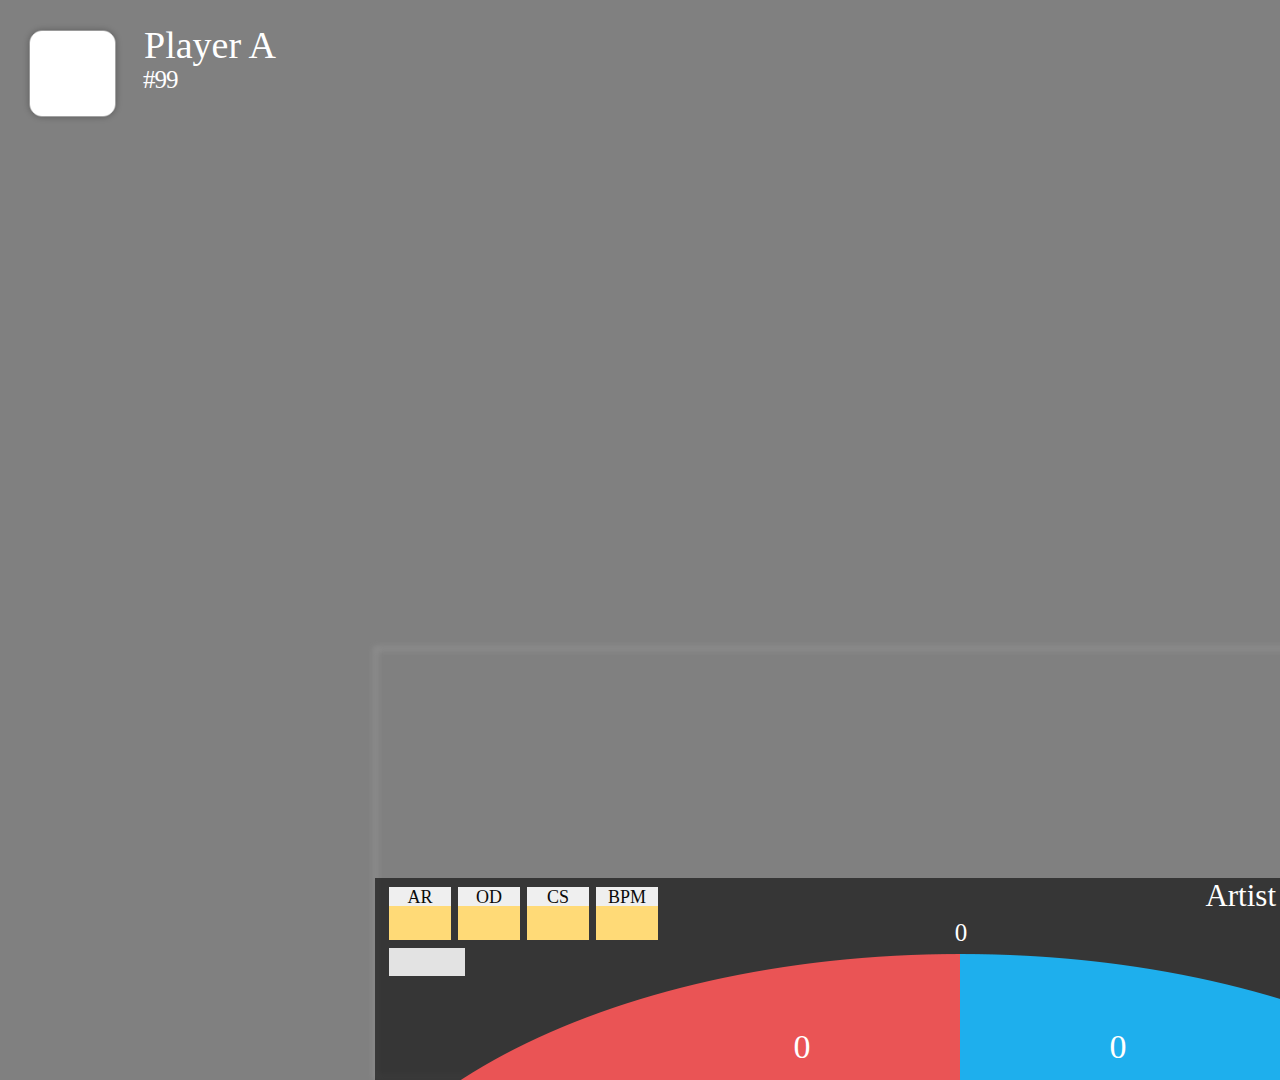
==== KURURU_GAMEPLAY/index.html @ dc5c0b2b "init commit, 完成所有页面+Gameplay的JS，bracket暂时用OCLR S8的测试" ====
<!DOCTYPE html>
<html lang="en">
<head>
    <meta charset="UTF-8">
    <meta name="viewport" content="width=device-width, initial-scale=1.0">
    <title>Gameplay Interface</title>
    <script src="../COMMON/lib/countUp.js"></script>
    <script src="../COMMON/lib/odometr.js"></script>
    <script type="module" src="index.js"></script>
    <link rel="stylesheet" href="style.css">
</head>
<body>
<div class="container">
    <div class="player-container">
        <div class="player-a">
            <img class="player-a-avatar" src="../COMMON/img/avatar_blank.png">

            <div id="player-a-name" class="player-name">Player A</div>
            <div id="player-a-rank" class="player-rank">#99</div>
            <div id="player-a-stars">

            </div>
        </div>
        <div class="player-b">
            <img class="player-b-avatar" src="../COMMON/img/avatar_blank.png">

            <div id="player-b-name" class="player-name">Player B</div>
            <div id="player-b-rank" class="player-rank">#99</div>
            <div id="player-b-stars">

            </div>

        </div>
    </div>

    <div id="selected">
        <p id="picked-by">Picked by PlayerAAAAAAB</p>
    </div>
    <img id="bg">
    <div id="scoreboard">
        <div class="details">
            <div class="detail">
                <div class="detail-up"><span>AR</span></div>
                <div class="detail-bottom"><span id="ar"></span></div>
            </div>
            <div class="detail">
                <div class="detail-up"><span>OD</span></div>
                <div class="detail-bottom"><span id="od"></span></div>
            </div>
            <div class="detail">
                <div class="detail-up"><span>CS</span></div>
                <div class="detail-bottom"><span id="cs"></span></div>
            </div>
            <div class="detail">
                <div class="detail-up"><span>BPM</span></div>
                <div class="detail-bottom"><span id="bpm"></span></div>
            </div>
        </div>
        <div class="star-ranking"><span id="star-ranking"></span></div>

        <div class="title"><span id="title">Artist - Title - [diff. name]</span></div>
        <div class="mapper"><span id="mapper">Mapper </span></div>
        <div id="mods-bg"><span id="mods"></span></div>
        <div class="score-offset">
            <span id="score-offset">0</span>
        </div>

        <div class="red-blue"></div>
        <div class="scores">
            <span id="score-red">0</span>
            <span id="score-blue">0</span>
        </div>

    </div>
    <div id="chat">
        <div id="chat-content">
        </div>
    </div>

</div>
</body>
</html>
---- KURURU_GAMEPLAY/style.css ----
@font-face {
    font-family: "Resource-Han-Rounded-CN-Bold";
    src: url('../COMMON/font/Resource Han Rounded CN Medium.ttf');
}

@font-face {
    font-family: "MaokenAssortedSans";
    src: url('../COMMON/font/MaoKenShiJinHei-2.ttf');
}

@font-face {
    font-family: "Sarasa-UI-SC-Bold";
    src: url('../COMMON/font/SarasaUiSC-Bold.ttf');
}

body {
    margin: 0;
    padding: 0
}

.container {
    background: gray;
    width: 1920px;
    height: 1080px;
}

.player-container {
    position: relative;
}

.player-a {
    position: absolute;
    left: 22px;
    top: 23px;
}

.player-a-avatar {
    position: absolute;
    width: 101px;
    height: 101px;
    /*圆角12像素*/
    border-radius: 12px;
}

.player-name {
    height: 38px;
    font-family: "Resource-Han-Rounded-CN-Bold";
    font-size: 38px;
    font-weight: normal;
    font-stretch: normal;
    line-height: 38px;
    letter-spacing: 0px;
    color: #ffffff;
    white-space: nowrap;
    vertical-align: middle;
}

#player-a-name {
    position: absolute;
    left: 122px;
    top: 3px;
}

.player-rank {
    height: 25px;
    font-family: "Resource-Han-Rounded-CN-Bold";
    font-size: 25px;
    font-weight: normal;
    font-stretch: normal;
    line-height: 25px;
    letter-spacing: -1px;
    color: #fffeff;
    white-space: nowrap;
}

#player-a-rank {
    position: absolute;
    left: 121px;
    top: 44px;
}

#player-a-stars {
    position: absolute;
    left: 122px;
    top: 70px;
    display: flex;
    gap: 7px; /* 图片之间的间距 */
}


.player-b {
    position: absolute;
    width: 402px;
    height: 106px;
    left: 1496px;
    top: 23px;
}

.player-b-avatar {
    position: absolute;
    left: 300px;
    width: 101px;
    height: 101px;
    /*圆角12像素*/
    border-radius: 12px;
}

#player-b-name {
    position: absolute;
    right: 124px;
    top: 3px;
}

#player-b-rank {
    position: absolute;
    right: 123px;
    top: 44px;
}

#player-b-stars {
    position: absolute;
    right: 123px;
    top: 70px;
    display: flex;
    gap: 7px; /* 图片之间的间距 */
}

#selected {
    position: absolute;
    left: 1088px;
    top: 84px;
    width: 292px;
    height: 37px;
    border-radius: 19px;
    justify-content: center; /* 水平居中 */
    align-items: center; /* 垂直居中 */
    display: none;
}

.picked-by-a{
    display: flex;
    background-color: #860f44;
}
.picked-by-b{
    display: flex;
    background-color: #056674;
}
#picked-by {
    text-align: center;
    font-family: "MaokenAssortedSans";
    font-size: 20px;
    line-height: 20px;
    font-weight: normal;
    font-stretch: normal;
    letter-spacing: 0px;
    color: #fdfdfd;
}


#scoreboard {
    position: absolute;
    left: 375px;
    top: 878px;
    width: 1170px;
    height: 202px;
    background-color: rgba(0, 0, 0, 0.58); /* 50% 透明度的黑色背景 */
    /*display: none;*/
}


.details {
    display: flex;
    gap: 7px;

    position: absolute;
    left: 14px;
    top: 9px
}

.detail {
    display: flex;
    flex-direction: column;
    width: 62px;
    height: 53px;
}

.detail-up {
    background-color: #efefef;
    width: 62px;
    height: 19px;
    font-family: Sarasa-UI-SC-Bold;
    font-size: 18px;
}

.detail-up span {
    display: flex;
    justify-content: center; /* 水平居中 */
    align-items: center; /* 垂直居中 */
    color: #0a0a0a;
}

.detail-bottom {
    width: 62px;
    height: 34px;
    background-color: #ffda77;
    font-family: Sarasa-UI-SC-Bold;
    font-size: 25px;

}

.detail-bottom span {
    display: flex;
    justify-content: center; /* 水平居中 */
    align-items: center; /* 垂直居中 */
    color: #0a0a0a;
}

.star-ranking {
    position: absolute;
    left: 14px;
    top: 70px;

    display: flex;
    justify-content: center; /* 水平居中 */
    align-items: center; /* 垂直居中 */
    width: 76px;
    height: 28px;
    background-color: #e3e3e3;
}

.star-ranking span {
    font-family: Sarasa-UI-SC-Bold;
    font-size: 20px;
    color: #0a0a0a;
}


.title {
    position: absolute;
    right: 13px;
    top: 0px;
}

.title span {
    font-family: Sarasa-UI-SC-Bold;
    font-size: 31px;
    color: #ffffff;
    width: 800px; /* 设置最大宽度 */
    overflow: hidden; /* 隐藏超出容器的内容 */
    text-overflow: ellipsis; /* 超出部分显示省略号 */
    white-space: nowrap; /* 文本不换行 */
    display: block; /* 确保span像块级元素一样接受宽度设置 */
    text-align: right;
}

.mapper {
    position: absolute;
    right: 11px;
    top: 39px;
}

.mapper span {
    font-family: Sarasa-UI-SC-Bold;
    font-size: 25px;
    color: #efc86d;
}


#mods {
    font-family: Sarasa-UI-SC-Bold;
    font-size: 25px;
    color: #ffffff;
}
#mods-bg {
    position: absolute;
    right: 10px;
    top: 68px;
    width: 96px;
    height: 36px;
    background-color: #1eafed;
    justify-content: center; /* 水平居中 */
    align-items: center; /* 垂直居中 */
    display: none;
}

.triangle {
    position: absolute;
    left: 564px;
    top: 57px;
    width: 41px;
    height: 18px;
    background-image: url(../COMMON/img/triangle.png);
    background-repeat: no-repeat;
}

.red-blue {
    position: absolute;
    top: 76px;
    background-image: url("../COMMON/img/red-blue.png");
    width: 1170px;
    height: 126px;
}

.score-offset {
    position: absolute;
    left: 514px;
    top: 45px;
    display: flex;
    width: 144px;
    height: 20px;
    justify-content: center; /* 水平居中 */
    align-items: center; /* 垂直居中 */
}

.score-offset span {
    font-family: Sarasa-UI-SC-Bold;
    font-size: 25px;
    font-weight: normal;
    font-stretch: normal;
    letter-spacing: 0px;
    color: #ffffff;
}

.scores {
    position: absolute;
    left: 269px;
    top: 150px;
    display: flex;

}

.scores span {
    font-family: Sarasa-UI-SC-Bold;
    font-size: 34px;
    color: #fffffe;
    width: 316px;
    text-align: center;
}

#chat {
    position: absolute;
    left: 375px;
    top: 878px;
    width: 1170px;
    height: 202px;
    background-color: rgba(0, 0, 0, 0.58); /* 50% 透明度的黑色背景 */

    display: none;
}

#chat-content {
    position: absolute;
    left: 21px;
    top: 17px;
    width: 1140px;
    max-height: 180px;

    overflow-y: auto; /* 当内容溢出时，自动显示垂直滚动条 */
}
/* 滚动槽 */
::-webkit-scrollbar {
    width: 6px;
    height: 6px;
}
::-webkit-scrollbar-track {
    border-radius: 3px;
    background: rgba(0,0,0,0.06);
    -webkit-box-shadow: inset 0 0 5px rgba(0,0,0,0.08);
}
/* 滚动条滑块 */
::-webkit-scrollbar-thumb {
    border-radius: 3px;
    background: rgba(0,0,0,0.12);
    -webkit-box-shadow: inset 0 0 10px rgba(0,0,0,0.2);
}
#chat-content p {
    font-family: Sarasa-UI-SC-Bold;
    font-size: 25px;
    margin: 0px;
    color: #ffffff;
}
.time{
    color: #e3e3e3;
}
.player-a-name-chat{
    color: #ea5455;
}
.unknown-chat{
    color: #28cc9e;
}
.player-b-name-chat{
    color: #a1eafb;
}
#bg {
    position: absolute;
    left: 375px;
    top: 648px;
    width: 1170px;
    height: 430px; /* 设置图片显示的高度 */
    object-fit: cover; /* 保持图片的宽高比并填充容器 */
    object-position: top; /* 确保图片的顶部对齐容器顶部 */
    overflow: hidden; /* 隐藏超出容器的内容 */
    filter: blur(3px);
}

.mapper-desc {
}
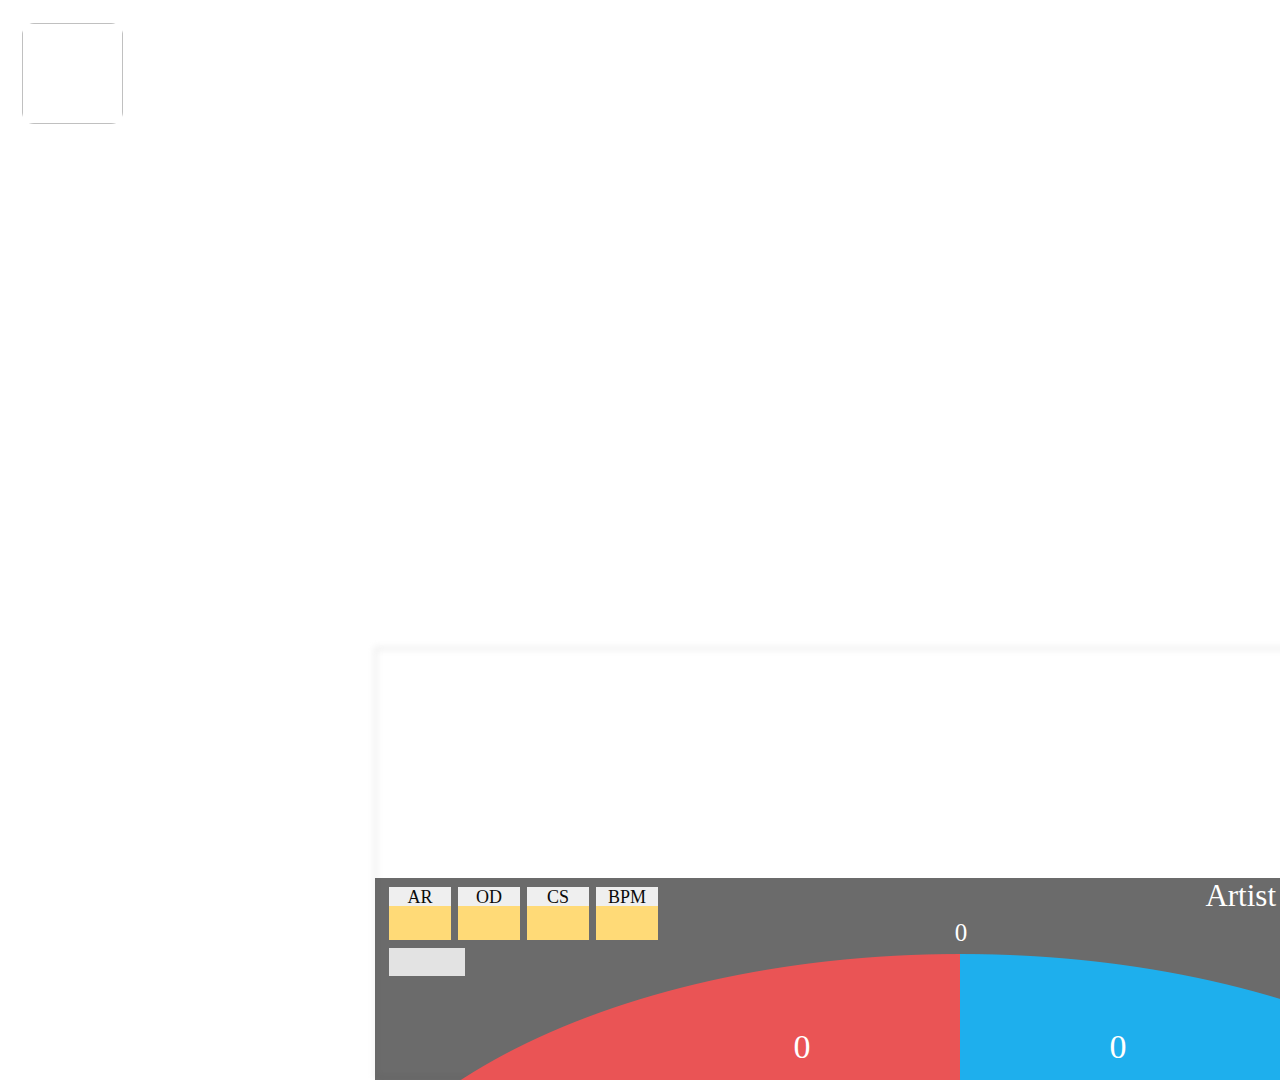
==== commit 5a5d9ba7: "fix: OBS场景自测过程中的bug修复（例如obs-browser不支持下拉框等），json替换为Kururu Qua的JSON" ====
--- a/KURURU_GAMEPLAY/index.html
+++ b/KURURU_GAMEPLAY/index.html
@@ -13,19 +13,19 @@
 <div class="container">
     <div class="player-container">
         <div class="player-a">
-            <img class="player-a-avatar" src="../COMMON/img/avatar_blank.png">
+            <img class="player-a-avatar">
 
-            <div id="player-a-name" class="player-name">Player A</div>
-            <div id="player-a-rank" class="player-rank">#99</div>
+            <div id="player-a-name" class="player-name"></div>
+            <div id="player-a-rank" class="player-rank"></div>
             <div id="player-a-stars">
 
             </div>
         </div>
         <div class="player-b">
-            <img class="player-b-avatar" src="../COMMON/img/avatar_blank.png">
+            <img class="player-b-avatar">
 
-            <div id="player-b-name" class="player-name">Player B</div>
-            <div id="player-b-rank" class="player-rank">#99</div>
+            <div id="player-b-name" class="player-name"></div>
+            <div id="player-b-rank" class="player-rank"></div>
             <div id="player-b-stars">
 
             </div>
@@ -34,7 +34,7 @@
     </div>
 
     <div id="selected">
-        <p id="picked-by">Picked by PlayerAAAAAAB</p>
+        <p id="picked-by"></p>
     </div>
     <img id="bg">
     <div id="scoreboard">
--- a/KURURU_GAMEPLAY/style.css
+++ b/KURURU_GAMEPLAY/style.css
@@ -19,7 +19,6 @@
 }
 
 .container {
-    background: gray;
     width: 1920px;
     height: 1080px;
 }
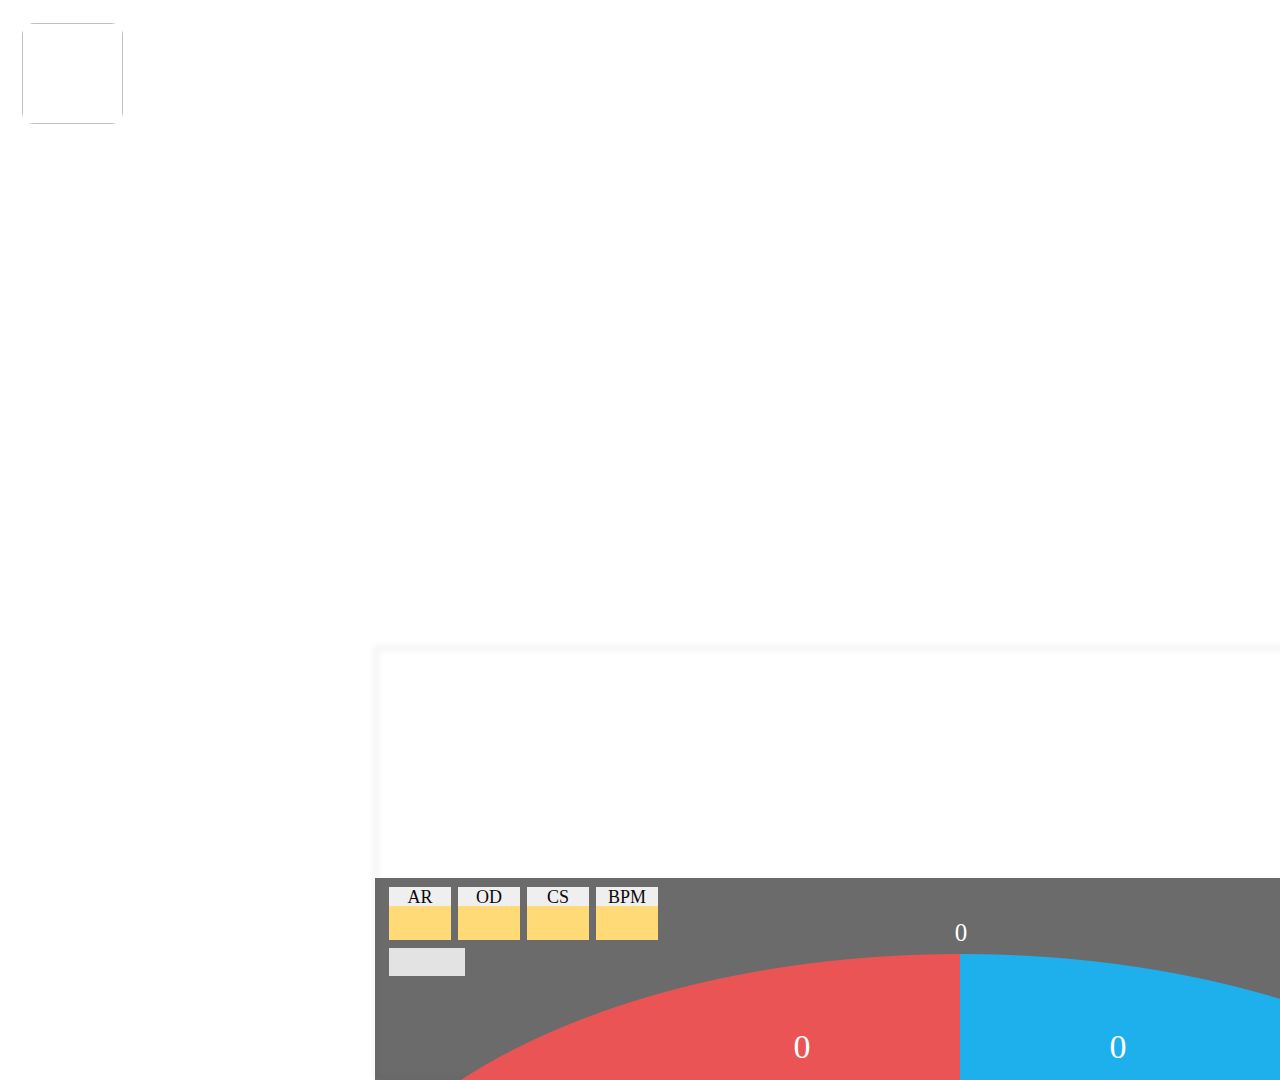
==== commit ae4c689d: "背景随背景路径刷新；Showcase的数据也总是更新，bid仅用于确定mod index" ====
--- a/KURURU_GAMEPLAY/index.html
+++ b/KURURU_GAMEPLAY/index.html
@@ -4,8 +4,6 @@
     <meta charset="UTF-8">
     <meta name="viewport" content="width=device-width, initial-scale=1.0">
     <title>Gameplay Interface</title>
-    <script src="../COMMON/lib/countUp.js"></script>
-    <script src="../COMMON/lib/odometr.js"></script>
     <script type="module" src="index.js"></script>
     <link rel="stylesheet" href="style.css">
 </head>
@@ -13,7 +11,7 @@
 <div class="container">
     <div class="player-container">
         <div class="player-a">
-            <img class="player-a-avatar">
+            <img id="player-a-avatar">
 
             <div id="player-a-name" class="player-name"></div>
             <div id="player-a-rank" class="player-rank"></div>
@@ -22,7 +20,7 @@
             </div>
         </div>
         <div class="player-b">
-            <img class="player-b-avatar">
+            <img id="player-b-avatar">
 
             <div id="player-b-name" class="player-name"></div>
             <div id="player-b-rank" class="player-rank"></div>
@@ -58,8 +56,8 @@
         </div>
         <div class="star-ranking"><span id="star-ranking"></span></div>
 
-        <div class="title"><span id="title">Artist - Title - [diff. name]</span></div>
-        <div class="mapper"><span id="mapper">Mapper </span></div>
+        <div class="title"><span id="title"></span></div>
+        <div class="mapper"><span id="mapper"> </span></div>
         <div id="mods-bg"><span id="mods"></span></div>
         <div class="score-offset">
             <span id="score-offset">0</span>
--- a/KURURU_GAMEPLAY/style.css
+++ b/KURURU_GAMEPLAY/style.css
@@ -33,7 +33,7 @@
     top: 23px;
 }
 
-.player-a-avatar {
+#player-a-avatar {
     position: absolute;
     width: 101px;
     height: 101px;
@@ -95,7 +95,7 @@
     top: 23px;
 }
 
-.player-b-avatar {
+#player-b-avatar {
     position: absolute;
     left: 300px;
     width: 101px;
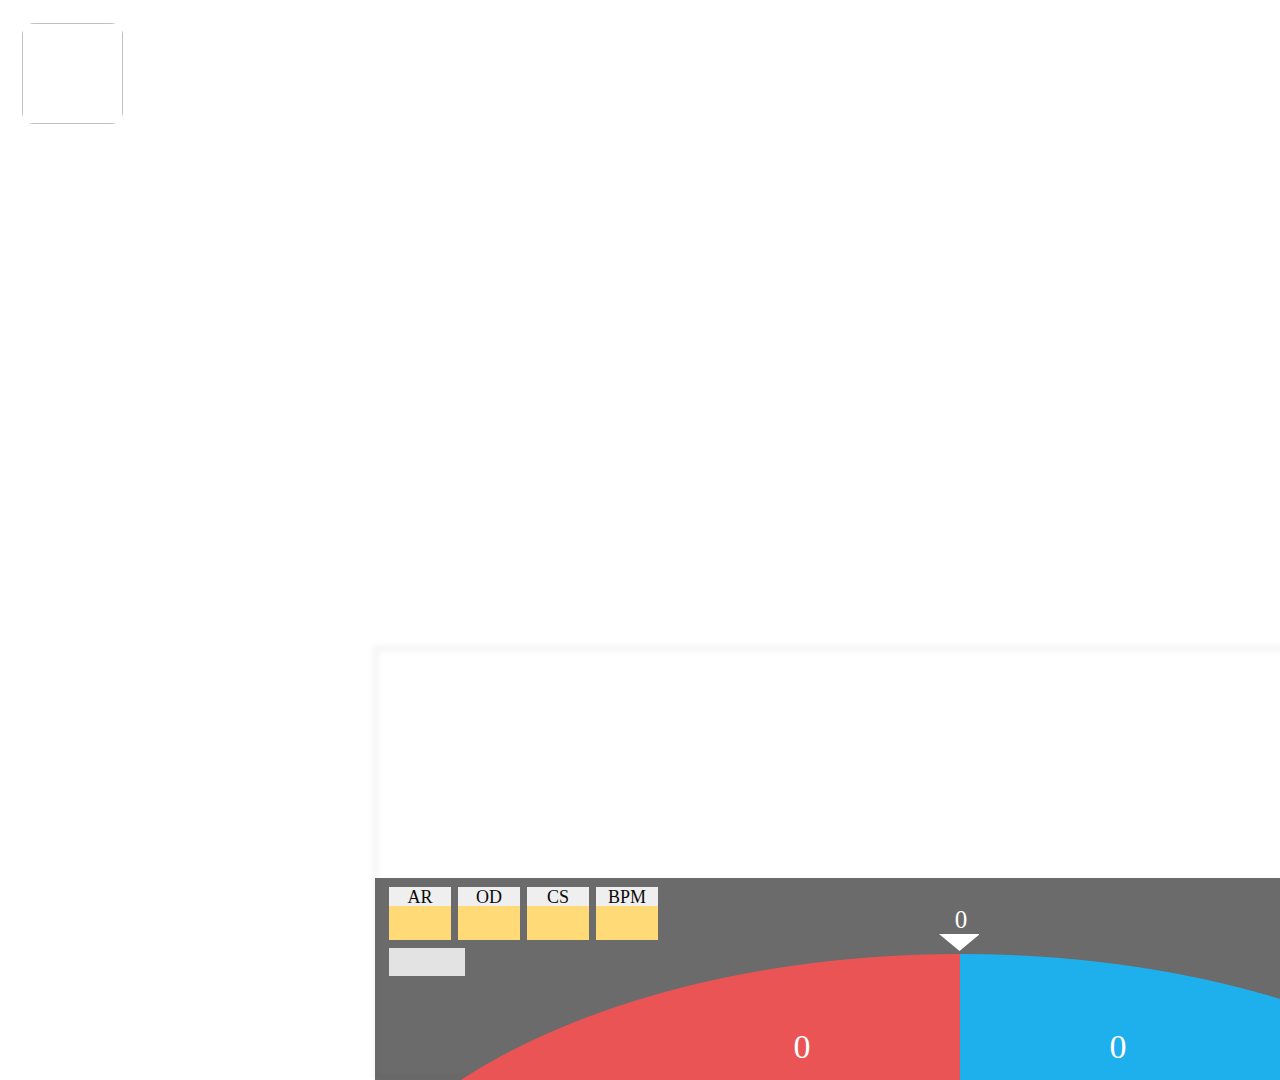
==== commit ba5266b2: "GAMEPLAY场景添加控制台切换是否展示聊天框；GAMEPLAY场景和SHOWCASE场景使用rosu计算mod后PP；GAMEPLAY场景把指示分数偏差的三角形找回来，并让它在椭圆轨迹上滑动" ====
--- a/KURURU_GAMEPLAY/index.html
+++ b/KURURU_GAMEPLAY/index.html
@@ -59,6 +59,7 @@
         <div class="title"><span id="title"></span></div>
         <div class="mapper"><span id="mapper"> </span></div>
         <div id="mods-bg"><span id="mods"></span></div>
+
         <div class="score-offset">
             <span id="score-offset">0</span>
         </div>
@@ -70,8 +71,22 @@
         </div>
 
     </div>
+
+    <div id="triangle">
+
+    </div>
+
     <div id="chat">
         <div id="chat-content">
+        </div>
+    </div>
+
+    <div class="control-panel">
+        <span class="panel-title">Control Panel</span>
+        <div class="panel-buttons">
+            <div class="panel-label"><span>切换分数板/聊天框</span></div>
+            <button id="button-scoreboard" class="button-active">分数板</button>
+            <button id="button-chat" class="button-active">聊天框</button>
         </div>
     </div>
 
--- a/KURURU_GAMEPLAY/style.css
+++ b/KURURU_GAMEPLAY/style.css
@@ -19,7 +19,7 @@
 }
 
 .container {
-    width: 1920px;
+    width: 2238px;
     height: 1080px;
 }
 
@@ -282,15 +282,6 @@
     display: none;
 }
 
-.triangle {
-    position: absolute;
-    left: 564px;
-    top: 57px;
-    width: 41px;
-    height: 18px;
-    background-image: url(../COMMON/img/triangle.png);
-    background-repeat: no-repeat;
-}
 
 .red-blue {
     position: absolute;
@@ -303,7 +294,7 @@
 .score-offset {
     position: absolute;
     left: 514px;
-    top: 45px;
+    top: 32px;
     display: flex;
     width: 144px;
     height: 20px;
@@ -319,6 +310,31 @@
     letter-spacing: 0px;
     color: #ffffff;
 }
+
+
+
+#triangle {
+    position: absolute;
+    width: 40px;
+    height: 20px;
+
+    top: 934px;
+    left: 940px;
+
+    background-image: url(../COMMON/img/triangle.png);
+    background-repeat: no-repeat;
+    transition: all 0.1s;
+}
+
+.fade-in {
+    transition: opacity 0.5s ease; /* 透明度过渡0.5秒，效果平滑 */
+}
+
+.fade-out {
+    transition: opacity 0.5s ease; /* 透明度过渡0.5秒，效果平滑 */
+    opacity: 0; /* 淡出至完全透明 */
+}
+
 
 .scores {
     position: absolute;
@@ -343,8 +359,7 @@
     width: 1170px;
     height: 202px;
     background-color: rgba(0, 0, 0, 0.58); /* 50% 透明度的黑色背景 */
-
-    display: none;
+    opacity: 0;
 }
 
 #chat-content {
@@ -402,5 +417,77 @@
     filter: blur(3px);
 }
 
-.mapper-desc {
+
+.control-panel {
+    background: #363636;
+    width: 318px;
+    height: 1080px;
+    position: absolute;
+    left: 1920px;
+}
+
+.panel-title {
+    font-family: 'TorusNotched-Bold';
+    font-size: 30px;
+    color: #FFFFFF;
+    position: absolute;
+    left: 60px;
+}
+
+.panel-label span {
+    font-family: 'TorusNotched-Bold';
+    font-size: 20px;
+    color: #FFFFFF;
+}
+
+.panel-buttons {
+    position: absolute;
+    top: 60px;
+    left: 10px;
+    display: flex;
+    flex-direction: column;
+    justify-content: center;
+    align-items: center;
+    gap: 10px;
+}
+
+#select-round {
+    width: 298px;
+    height: 60px;
+    background-color: #44aadd;
+    border-radius: 8px;
+    outline: none;
+    font-size: 20px;
+    text-align: center;
+    color: #FFFFFF;
+}
+
+.button-inactive {
+    background-color: #1d536e;
+    border-radius: 8px;
+    width: 298px;
+    height: 80px;
+    font-family: 'TorusNotched-Bold';
+    font-size: 20px;
+    color: #808080;
+    border: none;
+}
+
+.button-active {
+    background-color: #44aadd;
+    border-radius: 8px;
+    width: 298px;
+    height: 80px;
+    font-family: 'TorusNotched-Bold';
+    font-size: 20px;
+    color: #FFFFFF;
+    border: none;
+}
+
+.button-active:hover {
+    background-color: #64cafd;
+}
+
+.button-inactive:hover {
+    background-color: #2b617c;
 }